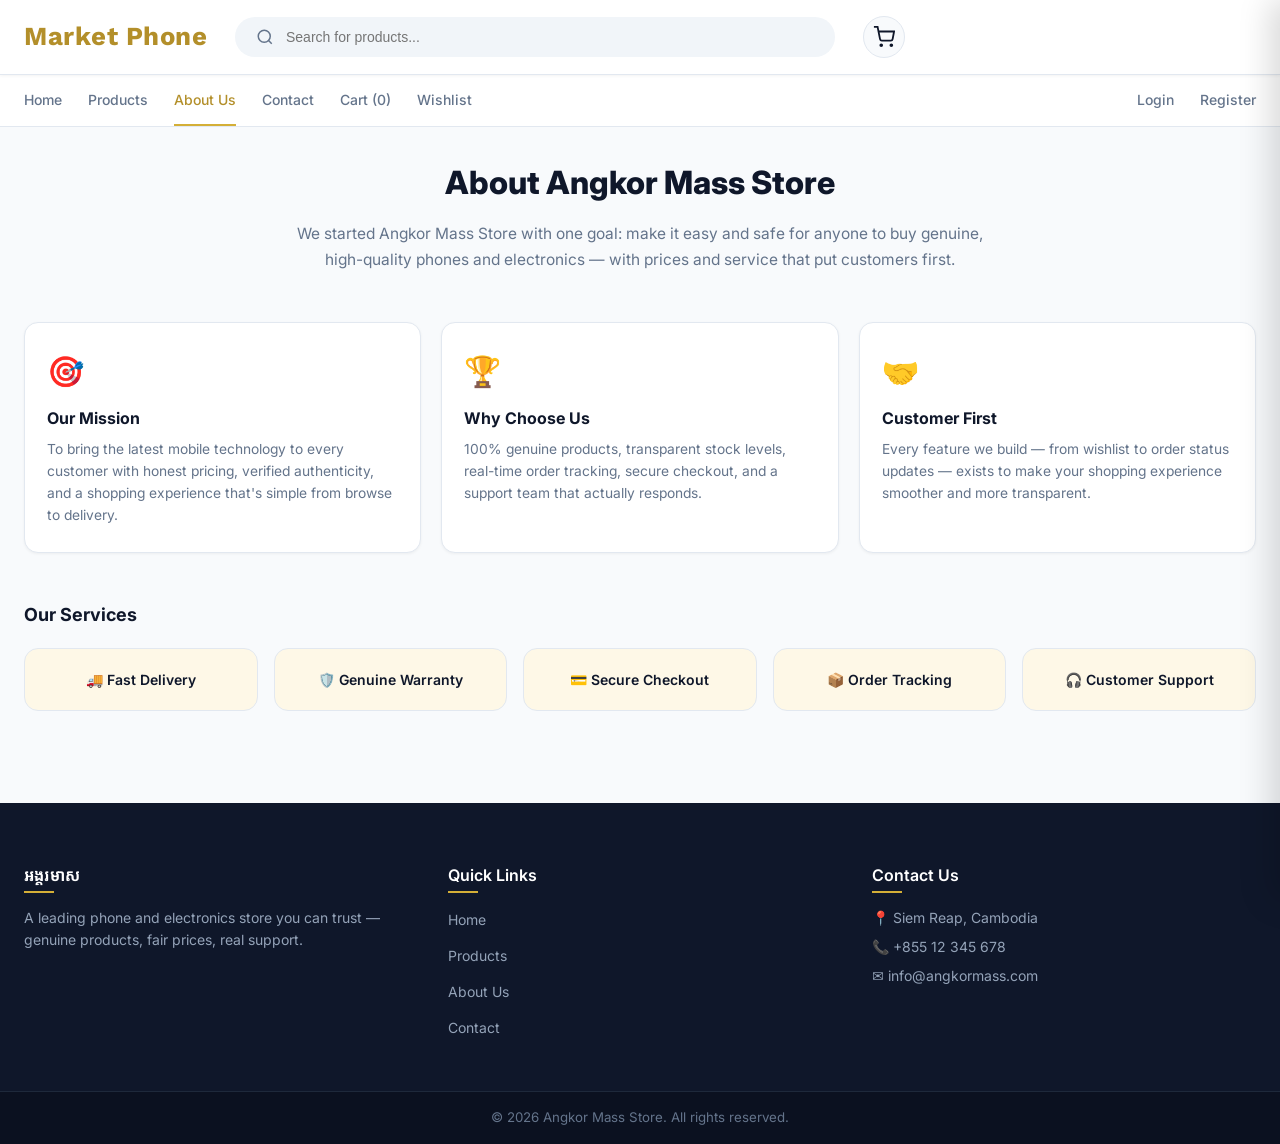
==== page/about.html @ 574a8e6e "first commit" ====
<!DOCTYPE html>
<html lang="en">
<head>
  <meta charset="UTF-8">
  <meta name="viewport" content="width=device-width, initial-scale=1.0">
  <title>About Us — Angkor Mass Store</title>
  <link rel="stylesheet" href="../css/style.css">
</head>
<body>

  <div class="topbar"></div>

  <header>
    <div class="header-inner">
      <a class="logo" href="index.html"><span class="logo-kh">Market Phone</span></a>
      <div class="search-wrap">
        <div class="search-box">
          <svg width="18" height="18" viewBox="0 0 24 24" fill="none" stroke="currentColor" stroke-width="2">
            <circle cx="11" cy="11" r="8"/><path d="m21 21-4.3-4.3"/>
          </svg>
          <input type="text" id="searchInput" placeholder="Search for products...">
        </div>
      </div>
      <div class="header-icons">
        <button aria-label="cart" onclick="openCartSidebar()">
          <svg width="22" height="22" viewBox="0 0 24 24" fill="none" stroke="currentColor" stroke-width="2">
            <circle cx="9" cy="21" r="1"/><circle cx="20" cy="21" r="1"/><path d="M1 1h4l2.68 13.39a2 2 0 0 0 2 1.61h9.72a2 2 0 0 0 2-1.61L23 6H6"/>
          </svg>
          <span id="cartBadge" style="display:none;">0</span>
        </button>
      </div>
    </div>
  </header>

  <nav>
    <button class="nav-toggle" id="navToggleBtn">☰ Menu</button>
    <div class="nav-inner"></div>
  </nav>

  <main>
    <section class="about-hero">
      <h1>About Angkor Mass Store</h1>
      <p>We started Angkor Mass Store with one goal: make it easy and safe for anyone to buy genuine, high-quality phones and electronics — with prices and service that put customers first.</p>
    </section>

    <section class="about-grid">
      <div class="about-card">
        <div class="icon">🎯</div>
        <h3>Our Mission</h3>
        <p>To bring the latest mobile technology to every customer with honest pricing, verified authenticity, and a shopping experience that's simple from browse to delivery.</p>
      </div>
      <div class="about-card">
        <div class="icon">🏆</div>
        <h3>Why Choose Us</h3>
        <p>100% genuine products, transparent stock levels, real-time order tracking, secure checkout, and a support team that actually responds.</p>
      </div>
      <div class="about-card">
        <div class="icon">🤝</div>
        <h3>Customer First</h3>
        <p>Every feature we build — from wishlist to order status updates — exists to make your shopping experience smoother and more transparent.</p>
      </div>
    </section>

    <h2 class="section-title">Our Services</h2>
    <div class="services-row">
      <div class="service-pill">🚚 Fast Delivery</div>
      <div class="service-pill">🛡️ Genuine Warranty</div>
      <div class="service-pill">💳 Secure Checkout</div>
      <div class="service-pill">📦 Order Tracking</div>
      <div class="service-pill">🎧 Customer Support</div>
    </div>
  </main>

  <footer>
    <div class="footer-inner">
      <div class="footer-col">
        <h3>អង្គរមាស</h3>
        <p class="footer-desc">A leading phone and electronics store you can trust — genuine products, fair prices, real support.</p>
      </div>
      <div class="footer-col">
        <h3>Quick Links</h3>
        <ul>
          <li><a href="index.html">Home</a></li>
          <li><a href="index.html#products">Products</a></li>
          <li><a href="about.html">About Us</a></li>
          <li><a href="contact.html">Contact</a></li>
        </ul>
      </div>
      <div class="footer-col">
        <h3>Contact Us</h3>
        <p>📍 Siem Reap, Cambodia</p>
        <p>📞 +855 12 345 678</p>
        <p>✉️ info@angkormass.com</p>
      </div>
    </div>
    <div class="footer-bottom">&copy; 2026 Angkor Mass Store. All rights reserved.</div>
  </footer>

  <script src="../js/app.js"></script>
  <script src="../js/auth.js"></script>
  <script src="../js/products.js"></script>
  <script src="../js/cart.js"></script>
  <script src="../js/wishlist.js"></script>
  <script src="../js/main.js"></script>
</body>
</html>
---- css/style.css ----
@import url('https://fonts.googleapis.com/css2?family=Inter:wght@400;500;600;700;800&family=Kantumruy+Pro:wght@500;600;700&display=swap');

:root {
  --primary: #d4af37;           /* Metallic Gold */
  --primary-dark: #b38f2a;
  --primary-light: #fef8e7;
  --bg-main: #f8fafc;           /* Clean Off-White */
  --surface: #ffffff;
  --text-main: #0f172a;         /* Deep Navy / Slate */
  --text-muted: #64748b;
  --border: #e2e8f0;
  --footer-bg: #0f172a;         /* Deep Slate Dark */
  --success: #10b981;
  --danger: #ef4444;
  --warning: #f59e0b;

  --radius-sm: 8px;
  --radius-md: 14px;
  --radius-lg: 20px;

  --shadow-sm: 0 1px 3px rgba(0, 0, 0, 0.05);
  --shadow-md: 0 10px 25px -5px rgba(0, 0, 0, 0.05), 0 8px 10px -6px rgba(0, 0, 0, 0.01);
  --shadow-hover: 0 20px 25px -5px rgba(0, 0, 0, 0.1), 0 8px 10px -6px rgba(0, 0, 0, 0.04);
}

* { box-sizing: border-box; margin: 0; padding: 0; }

html, body { height: 100%; }

body {
  font-family: 'Inter', 'Kantumruy Pro', system-ui, -apple-system, sans-serif;
  background-color: var(--bg-main);
  color: var(--text-main);
  line-height: 1.5;
  -webkit-font-smoothing: antialiased;
  min-height: 100vh;
  display: flex;
  flex-direction: column;
}

a { text-decoration: none; color: inherit; }
img { max-width: 100%; display: block; }
button { font-family: inherit; }

/* ---------- Top Strip ---------- */
.topbar {
  background: linear-gradient(90deg, var(--primary-dark), var(--primary));
  height: 6px;
  width: 100%;
}

/* ---------- Header Section ---------- */
header {
  background: var(--surface);
  border-bottom: 1px solid var(--border);
  position: sticky;
  top: 0;
  z-index: 100;
  box-shadow: var(--shadow-sm);
  backdrop-filter: blur(8px);
}

.header-inner {
  max-width: 1320px;
  margin: 0 auto;
  padding: 16px 24px;
  display: flex;
  align-items: center;
  gap: 28px;
}

.logo { display: flex; flex-direction: column; line-height: 1.1; }

.logo-kh {
  font-family: 'Kantumruy Pro', sans-serif;
  font-size: 26px;
  font-weight: 700;
  color: var(--primary-dark);
  letter-spacing: 0.5px;
}

.logo-sub {
  font-size: 11px;
  color: var(--text-muted);
  letter-spacing: 1px;
  text-transform: uppercase;
}

/* ---------- Search Bar ---------- */
.search-wrap { flex: 1; max-width: 600px; min-width: 160px; }

.search-box {
  display: flex;
  align-items: center;
  background: #f1f5f9;
  border: 1.5px solid transparent;
  border-radius: 999px;
  padding: 10px 20px;
  gap: 12px;
  transition: all 0.2s ease;
}

.search-box:focus-within {
  background: var(--surface);
  border-color: var(--primary);
  box-shadow: 0 0 0 4px rgba(212, 175, 55, 0.15);
}

.search-box input {
  border: none;
  outline: none;
  background: transparent;
  width: 100%;
  font-size: 14px;
  color: var(--text-main);
}

.search-box svg { color: var(--text-muted); transition: color 0.2s ease; flex-shrink: 0; }
.search-box:focus-within svg { color: var(--primary-dark); }

.header-icons { display: flex; align-items: center; gap: 20px; }

.header-icons button, .header-icons a.icon-btn {
  background: #f8fafc;
  border: 1px solid var(--border);
  width: 42px;
  height: 42px;
  border-radius: 50%;
  display: flex;
  align-items: center;
  justify-content: center;
  cursor: pointer;
  color: var(--text-main);
  transition: all 0.2s ease;
  position: relative;
}

.header-icons button:hover, .header-icons a.icon-btn:hover {
  background: var(--primary-light);
  color: var(--primary-dark);
  border-color: var(--primary);
}

#cartBadge {
  position: absolute;
  top: -4px;
  right: -4px;
  background: var(--danger);
  color: #fff;
  font-size: 11px;
  font-weight: 700;
  border-radius: 999px;
  padding: 2px 6px;
  line-height: 1;
  min-width: 18px;
  text-align: center;
}

/* ---------- Navigation ---------- */
nav { background: var(--surface); border-bottom: 1px solid var(--border); }

.nav-inner {
  max-width: 1320px;
  margin: 0 auto;
  display: flex;
  align-items: center;
  gap: 26px;
  padding: 0 24px;
  flex-wrap: wrap;
}

.nav-inner a {
  padding: 14px 0;
  font-size: 14px;
  font-weight: 500;
  color: var(--text-muted);
  border-bottom: 2px solid transparent;
  transition: all 0.2s ease;
  white-space: nowrap;
}

.nav-inner a:hover, .nav-inner a.active { color: var(--primary-dark); border-bottom-color: var(--primary); }

.nav-spacer { flex: 1; }

.nav-user-name { font-size: 13.5px; font-weight: 600; color: var(--text-main); white-space: nowrap; }

.nav-admin-badge {
  background: var(--text-main);
  color: #fff;
  font-size: 11px;
  font-weight: 700;
  text-transform: uppercase;
  letter-spacing: 0.5px;
  padding: 3px 10px;
  border-radius: 999px;
}

.nav-toggle {
  display: none;
  align-items: center;
  gap: 8px;
  width: 100%;
  background: none;
  border: none;
  padding: 12px 24px;
  font-weight: 700;
  font-size: 14px;
  cursor: pointer;
  color: var(--text-main);
}

/* ---------- Main Layout ---------- */
main { max-width: 1320px; margin: 0 auto; padding: 32px 24px; width: 100%; flex: 1; }

.section-title { font-size: 18px; font-weight: 700; color: var(--text-main); margin-bottom: 20px; }

/* ---------- Hero (Home page) ---------- */
.hero {
  background: linear-gradient(135deg, #111827 0%, #1f2937 55%, #3a2f14 100%);
  border-radius: var(--radius-lg);
  color: #fff;
  padding: 64px 40px;
  margin-bottom: 44px;
  display: flex;
  align-items: center;
  justify-content: space-between;
  gap: 32px;
  overflow: hidden;
  position: relative;
}

.hero-text { max-width: 560px; position: relative; z-index: 1; }

.hero-eyebrow {
  display: inline-block;
  color: var(--primary);
  font-weight: 700;
  font-size: 13px;
  letter-spacing: 1.5px;
  text-transform: uppercase;
  margin-bottom: 14px;
}

.hero-text h1 { font-size: 42px; font-weight: 800; line-height: 1.15; margin-bottom: 16px; }
.hero-text p { color: #cbd5e1; font-size: 15.5px; line-height: 1.7; margin-bottom: 28px; }

.hero-btn {
  display: inline-flex;
  align-items: center;
  gap: 8px;
  background: linear-gradient(135deg, var(--primary-dark), var(--primary));
  color: #1f2937;
  font-weight: 700;
  padding: 14px 30px;
  border-radius: 999px;
  border: none;
  cursor: pointer;
  font-size: 15px;
  transition: transform 0.15s ease, box-shadow 0.15s ease;
  box-shadow: 0 10px 25px rgba(212, 175, 55, 0.25);
}

.hero-btn:hover { transform: translateY(-2px); box-shadow: 0 14px 30px rgba(212, 175, 55, 0.35); }

.hero-visual {
  font-size: 130px;
  line-height: 1;
  position: relative;
  z-index: 1;
  filter: drop-shadow(0 20px 40px rgba(0,0,0,0.4));
}

@media (max-width: 760px) {
  .hero { flex-direction: column; text-align: center; padding: 44px 24px; }
  .hero-text { max-width: none; }
  .hero-text h1 { font-size: 30px; }
  .hero-visual { font-size: 90px; }
}

.section-block { margin-bottom: 48px; }
.section-block-head { display: flex; align-items: baseline; justify-content: space-between; margin-bottom: 18px; }
.section-block-head p { color: var(--text-muted); font-size: 13.5px; }

/* ---------- Brand Tiles ---------- */
.brand-scroll {
  display: grid;
  grid-template-columns: repeat(auto-fill, minmax(130px, 1fr));
  gap: 16px;
  margin-bottom: 40px;
}

.brand-tile {
  background: var(--surface);
  border: 1px solid var(--border);
  border-radius: var(--radius-md);
  padding: 20px 12px;
  text-align: center;
  font-weight: 600;
  font-size: 14px;
  color: var(--text-main);
  cursor: pointer;
  transition: all 0.25s cubic-bezier(0.4, 0, 0.2, 1);
  box-shadow: var(--shadow-sm);
}

.brand-tile:hover { transform: translateY(-4px); border-color: var(--primary); box-shadow: var(--shadow-hover); }

.brand-tile.active {
  background: linear-gradient(135deg, #2a2e39, #111827);
  color: #ffffff;
  border-color: #111827;
}

/* ---------- Filter Chips ---------- */
.chip-row { display: flex; flex-wrap: wrap; gap: 10px; margin: 20px 0 28px; }

.chip {
  background: var(--primary-light);
  border: 1px solid var(--border);
  border-radius: 999px;
  padding: 8px 18px;
  font-size: 13.5px;
  font-weight: 600;
  cursor: pointer;
  transition: all 0.15s ease;
}

.chip:hover, .chip.active { background: var(--primary); color: #fff; border-color: var(--primary); }

/* ---------- Product Grid & Cards ---------- */
.product-grid {
  display: grid;
  grid-template-columns: repeat(auto-fill, minmax(230px, 1fr));
  gap: 20px;
}

.product-card {
  background: var(--surface);
  border: 1px solid var(--border);
  border-radius: var(--radius-md);
  overflow: hidden;
  display: flex;
  flex-direction: column;
  transition: all 0.2s ease;
  position: relative;
}

.product-card:hover { box-shadow: var(--shadow-hover); transform: translateY(-4px); border-color: rgba(212,175,55,0.4); }

.product-card .img-wrap {
  aspect-ratio: 1/1;
  background: #fdfdfd;
  display: flex;
  align-items: center;
  justify-content: center;
  padding: 16px;
  overflow: hidden;
  position: relative;
}

.product-card .img-wrap img { max-width: 100%; max-height: 100%; object-fit: contain; transition: transform 0.2s ease; }
.product-card:hover .img-wrap img { transform: scale(1.05); }

.badge-tag {
  position: absolute;
  top: 10px;
  left: 10px;
  background: var(--text-main);
  color: #fff;
  font-size: 10.5px;
  font-weight: 700;
  text-transform: uppercase;
  letter-spacing: 0.5px;
  padding: 4px 10px;
  border-radius: 999px;
  z-index: 2;
}

.badge-stock {
  position: absolute;
  top: 10px;
  right: 10px;
  font-size: 10.5px;
  font-weight: 700;
  padding: 4px 10px;
  border-radius: 999px;
  z-index: 2;
}
.badge-stock.in { background: rgba(16,185,129,0.14); color: #059669; }
.badge-stock.low { background: rgba(245,158,11,0.16); color: #b45309; }
.badge-stock.out { background: rgba(239,68,68,0.14); color: #b91c1c; }

.wishlist-heart {
  position: absolute;
  top: 10px;
  right: 10px;
  background: #fff;
  border: 1px solid var(--border);
  border-radius: 50%;
  width: 32px;
  height: 32px;
  display: flex;
  align-items: center;
  justify-content: center;
  cursor: pointer;
  z-index: 3;
  font-size: 15px;
  color: var(--text-muted);
}
.wishlist-heart.active { color: var(--danger); border-color: var(--danger); }

.product-info { padding: 16px; display: flex; flex-direction: column; gap: 6px; flex: 1; }
.brand-title { font-size: 12px; font-weight: 600; color: var(--text-muted); text-transform: uppercase; letter-spacing: 0.5px; }
.product-name { font-size: 14.5px; font-weight: 700; color: var(--text-main); line-height: 1.35; min-height: 38px; margin: 0; }

.option-group { display: flex; flex-wrap: wrap; gap: 6px; margin: 4px 0; }
.opt-btn, .color-btn {
  background: #f1f5f9;
  border: 1px solid var(--border);
  border-radius: 6px;
  padding: 5px 10px;
  font-size: 11.5px;
  font-weight: 600;
  cursor: pointer;
  color: var(--text-main);
  transition: all 0.15s ease;
}
.opt-btn:hover, .color-btn:hover, .opt-btn.active, .color-btn.active {
  background: var(--text-main); color: #fff; border-color: var(--text-main);
}

.price-row { display: flex; align-items: baseline; gap: 8px; margin-top: auto; padding-top: 6px; }
.price-now { color: var(--primary-dark); font-weight: 800; font-size: 18px; }
.price-was { color: #b3b3b3; text-decoration: line-through; font-size: 13px; }

.card-actions { display: flex; gap: 8px; margin-top: 10px; }
.add-cart-btn, .add-cart {
  flex: 1;
  background: var(--text-main);
  color: #fff;
  border: none;
  border-radius: var(--radius-sm);
  font-weight: 600;
  font-size: 13px;
  text-align: center;
  padding: 10px;
  cursor: pointer;
  transition: background 0.15s ease;
}
.add-cart-btn:hover, .add-cart:hover { background: var(--primary-dark); }
.buy-now-btn {
  flex: 1;
  background: linear-gradient(135deg, var(--primary-dark), var(--primary));
  color: #1f2937;
  border: none;
  border-radius: var(--radius-sm);
  font-weight: 700;
  font-size: 13px;
  padding: 10px;
  cursor: pointer;
  transition: opacity 0.15s ease;
}
.buy-now-btn:hover { opacity: 0.9; }
.add-cart-btn:disabled, .buy-now-btn:disabled {
  background: #e2e8f0; color: #94a3b8; cursor: not-allowed; opacity: 1;
}

.no-result { grid-column: 1/-1; text-align: center; padding: 60px 20px; color: var(--text-muted); font-size: 15px; }

/* ---------- Buy Now / Modal ---------- */
.modal-overlay {
  position: fixed;
  inset: 0;
  background: rgba(15, 23, 42, 0.5);
  backdrop-filter: blur(3px);
  display: flex;
  align-items: center;
  justify-content: center;
  padding: 20px;
  opacity: 0;
  visibility: hidden;
  transition: all 0.25s ease;
  z-index: 2000;
}
.modal-overlay.open { opacity: 1; visibility: visible; }

.modal-card {
  background: var(--surface);
  border-radius: var(--radius-lg);
  width: 100%;
  max-width: 460px;
  max-height: 90vh;
  overflow-y: auto;
  position: relative;
  box-shadow: 0 30px 60px rgba(0,0,0,0.3);
  transform: translateY(10px);
  transition: transform 0.25s ease;
}
.modal-overlay.open .modal-card { transform: translateY(0); }

.close-modal-btn {
  position: absolute;
  top: 14px;
  right: 14px;
  background: #f1f5f9;
  border: none;
  width: 32px;
  height: 32px;
  border-radius: 50%;
  font-size: 18px;
  cursor: pointer;
  color: var(--text-muted);
  z-index: 2;
}
.close-modal-btn:hover { background: #e2e8f0; color: var(--text-main); }

.modal-header {
  display: flex;
  gap: 16px;
  align-items: center;
  padding: 24px 24px 16px;
  border-bottom: 1px solid var(--border);
}
.modal-header img { width: 84px; height: 84px; object-fit: contain; background: var(--bg-main); border-radius: var(--radius-sm); padding: 8px; }
.modal-header h3 { font-size: 16px; font-weight: 700; margin-bottom: 6px; }

.modal-body { padding: 20px 24px; display: flex; flex-direction: column; gap: 18px; }
.modal-body .option-group label,
.modal-body .option-group { display: block; }
.modal-body label { display: block; font-size: 13px; font-weight: 700; color: var(--text-main); margin-bottom: 8px; }
.modal-body .btn-group { display: flex; flex-wrap: wrap; gap: 8px; }

.qty-picker { display: flex; align-items: center; gap: 14px; }
.qty-picker button {
  width: 34px; height: 34px; border-radius: 8px; border: 1px solid var(--border);
  background: #f1f5f9; font-weight: 700; font-size: 16px; cursor: pointer;
}
.qty-picker button:disabled { opacity: 0.4; cursor: not-allowed; }
.qty-picker span { font-weight: 700; font-size: 15px; min-width: 20px; text-align: center; }

.subtotal-row {
  display: flex; justify-content: space-between; align-items: center;
  padding-top: 14px; border-top: 1px dashed var(--border); font-size: 15px;
}
.subtotal-row strong { color: var(--primary-dark); font-size: 20px; }

.modal-footer { display: flex; gap: 12px; padding: 20px 24px; border-top: 1px solid var(--border); }
.btn-cancel, .btn-confirm {
  flex: 1; padding: 13px; border-radius: var(--radius-sm); border: none; font-weight: 700; cursor: pointer; font-size: 14px;
}
.btn-cancel { background: #f1f5f9; color: var(--text-main); }
.btn-cancel:hover { background: #e2e8f0; }
.btn-confirm { background: linear-gradient(135deg, var(--primary-dark), var(--primary)); color: #1f2937; }
.btn-confirm:hover { opacity: 0.92; }

/* ---------- About Us ---------- */
.about-hero { text-align: center; max-width: 720px; margin: 0 auto 48px; }
.about-hero h1 { font-size: 32px; font-weight: 800; margin-bottom: 14px; }
.about-hero p { color: var(--text-muted); font-size: 15.5px; line-height: 1.7; }

.about-grid { display: grid; grid-template-columns: repeat(auto-fit, minmax(230px, 1fr)); gap: 20px; margin-bottom: 48px; }
.about-card {
  background: var(--surface); border: 1px solid var(--border); border-radius: var(--radius-md);
  padding: 26px 22px; box-shadow: var(--shadow-sm);
}
.about-card .icon { font-size: 30px; margin-bottom: 12px; }
.about-card h3 { font-size: 16px; font-weight: 700; margin-bottom: 8px; }
.about-card p { color: var(--text-muted); font-size: 13.8px; line-height: 1.6; }

.services-row { display: grid; grid-template-columns: repeat(auto-fit, minmax(180px, 1fr)); gap: 16px; }
.service-pill {
  background: var(--primary-light); border: 1px solid var(--border); border-radius: var(--radius-md);
  padding: 20px; text-align: center; font-weight: 600; font-size: 14px; color: var(--text-main);
}

/* ---------- Contact ---------- */
.contact-wrap { display: grid; grid-template-columns: 1fr 1.2fr; gap: 40px; align-items: flex-start; }
@media (max-width: 800px) { .contact-wrap { grid-template-columns: 1fr; } }

.contact-info h1 { font-size: 30px; font-weight: 800; margin-bottom: 14px; }
.contact-info p { color: var(--text-muted); font-size: 14.5px; margin-bottom: 24px; line-height: 1.6; }
.contact-info-item { display: flex; gap: 12px; align-items: flex-start; margin-bottom: 18px; font-size: 14px; }
.contact-info-item .icon { font-size: 18px; }

.contact-form-card {
  background: var(--surface); border: 1px solid var(--border); border-radius: var(--radius-lg);
  padding: 30px; box-shadow: var(--shadow-sm);
}

.form-group { margin-bottom: 18px; display: flex; flex-direction: column; gap: 6px; }
.form-group label { font-size: 13.5px; font-weight: 600; color: var(--text-main); }
.form-group input, .form-group textarea, .form-group select {
  width: 100%; padding: 11px 14px; border: 1.5px solid var(--border); border-radius: 8px;
  font-size: 14px; outline: none; background: #fcfbf8; transition: all 0.2s ease; font-family: inherit;
}
.form-group textarea { resize: vertical; min-height: 100px; }
.form-group input:focus, .form-group textarea:focus, .form-group select:focus {
  border-color: var(--primary); background: #ffffff; box-shadow: 0 0 0 3px rgba(212, 175, 55, 0.15);
}

.form-error, .form-success {
  display: none; padding: 10px 14px; border-radius: 8px; font-size: 13.5px; font-weight: 600; margin-bottom: 16px;
}
#contactError.show, .form-error.show { display: block; background: rgba(239,68,68,0.1); color: #b91c1c; }
#contactSuccess.show, .form-success.show { display: block; background: rgba(16,185,129,0.1); color: #047857; }

.btn-primary {
  width: 100%; padding: 13px; background: linear-gradient(135deg, var(--primary-dark), var(--primary));
  color: #1f2937; border: none; border-radius: 8px; font-size: 15px; font-weight: 700; cursor: pointer;
  transition: opacity 0.2s ease, transform 0.1s ease;
}
.btn-primary:hover { opacity: 0.94; transform: translateY(-1px); }

/* ---------- Auth Pages ---------- */
.auth-shell { flex: 1; display: flex; align-items: center; justify-content: center; padding: 40px 20px; }
.auth-wrap {
  width: 100%; max-width: 400px; background: var(--surface); border: 1px solid var(--border);
  border-radius: 16px; padding: 32px 28px; box-shadow: var(--shadow-md);
}
.auth-wrap h2 { font-size: 22px; font-weight: 700; text-align: center; margin-bottom: 6px; }
.auth-subtitle { text-align: center; color: var(--text-muted); font-size: 14px; margin-bottom: 24px; }
.auth-submit-btn { width: 100%; padding: 12px; margin-top: 8px; }
.auth-switch { text-align: center; margin-top: 20px; font-size: 13.5px; color: var(--text-muted); }
.auth-switch a { color: var(--primary-dark); font-weight: 600; }
.auth-switch a:hover { text-decoration: underline; }
.auth-msg {
  display: none; padding: 10px 14px; border-radius: 8px; font-size: 13.5px; font-weight: 600; margin-bottom: 16px; text-align: center;
}
.auth-msg.show { display: block; }
.auth-msg.success { background: rgba(16,185,129,0.1); color: #047857; }
.auth-msg.error { background: rgba(239,68,68,0.1); color: #b91c1c; }

/* ---------- Cart Sidebar & Overlay ---------- */
.cart-overlay {
  position: fixed; top: 0; left: 0; width: 100vw; height: 100vh;
  background: rgba(15, 23, 42, 0.4); backdrop-filter: blur(4px);
  opacity: 0; visibility: hidden; transition: all 0.3s ease; z-index: 1000;
}
.cart-overlay.open { opacity: 1; visibility: visible; }

.cart-sidebar {
  position: fixed; top: 0; right: -420px; width: 100%; max-width: 420px; height: 100vh;
  background: var(--surface); box-shadow: -10px 0 30px rgba(0, 0, 0, 0.15);
  display: flex; flex-direction: column; transition: right 0.3s cubic-bezier(0.4, 0, 0.2, 1); z-index: 1001;
}
.cart-sidebar.open { right: 0; }

.cart-header { padding: 20px 24px; border-bottom: 1px solid var(--border); display: flex; align-items: center; justify-content: space-between; font-size: 18px; }
.close-cart { background: none; border: none; font-size: 24px; color: var(--text-muted); cursor: pointer; transition: color 0.2s ease; }
.close-cart:hover { color: var(--text-main); }
.cart-body { flex: 1; overflow-y: auto; padding: 20px 24px; display: flex; flex-direction: column; gap: 16px; }
.cart-item { display: flex; gap: 16px; padding-bottom: 16px; border-bottom: 1px solid var(--border); }
.cart-item img { width: 70px; height: 70px; object-fit: contain; border-radius: var(--radius-sm); background: var(--bg-main); padding: 6px; }
.cart-item-details { flex: 1; display: flex; flex-direction: column; gap: 4px; }
.cart-item-title { font-weight: 600; font-size: 14px; }
.cart-item-opt { font-size: 12px; color: var(--text-muted); }
.cart-item-price { font-size: 13px; font-weight: 600; color: var(--primary-dark); }
.cart-item-actions { display: flex; align-items: center; gap: 8px; margin-top: 6px; }
.qty-btn { width: 26px; height: 26px; border-radius: 4px; border: 1px solid var(--border); background: var(--bg-main); cursor: pointer; font-weight: 600; display: flex; align-items: center; justify-content: center; }
.remove-item-btn { align-self: flex-start; background: none; border: none; color: var(--danger); font-size: 12px; cursor: pointer; margin-top: 4px; }
.cart-footer { padding: 20px 24px; border-top: 1px solid var(--border); background: #f8fafc; display: flex; flex-direction: column; gap: 10px; }
.cart-total-row { display: flex; justify-content: space-between; font-size: 14px; color: var(--text-muted); }
.cart-total-row.grand { font-size: 16px; font-weight: 700; color: var(--text-main); padding-top: 8px; border-top: 1px dashed var(--border); }
.checkout-btn, .clear-cart-btn { width: 100%; padding: 12px; border-radius: var(--radius-sm); border: none; font-weight: 600; cursor: pointer; transition: all 0.2s ease; }
.checkout-btn { background: var(--primary-dark); color: #ffffff; }
.checkout-btn:hover { background: var(--primary); }
.clear-cart-btn { background: transparent; color: var(--text-muted); }
.clear-cart-btn:hover { color: var(--danger); }
.empty-state { text-align: center; margin: auto; color: var(--text-muted); padding: 40px 20px; }
.empty-state .emoji { display: block; font-size: 40px; margin-bottom: 8px; }

/* ---------- Checkout Page ---------- */
.checkout-layout { display: grid; grid-template-columns: 1.3fr 1fr; gap: 32px; align-items: flex-start; }
@media (max-width: 850px) { .checkout-layout { grid-template-columns: 1fr; } }
.checkout-form-card, .checkout-summary-card {
  background: var(--surface); border: 1px solid var(--border); border-radius: var(--radius-lg); padding: 28px; box-shadow: var(--shadow-sm);
}
.checkout-summary-card { position: sticky; top: 90px; }
.checkout-item { display: flex; gap: 12px; padding: 12px 0; border-bottom: 1px solid var(--border); }
.checkout-item img { width: 56px; height: 56px; object-fit: contain; background: var(--bg-main); border-radius: var(--radius-sm); padding: 6px; }
.checkout-item-info { flex: 1; font-size: 13px; }
.checkout-item-info .name { font-weight: 600; font-size: 13.5px; }
.checkout-item-info .opt { color: var(--text-muted); font-size: 12px; }
.pay-methods { display: flex; flex-direction: column; gap: 10px; }
.pay-method-opt {
  display: flex; align-items: center; gap: 10px; border: 1.5px solid var(--border); border-radius: var(--radius-sm);
  padding: 12px 14px; cursor: pointer; font-size: 13.8px; font-weight: 600;
}
.pay-method-opt:has(input:checked) { border-color: var(--primary); background: var(--primary-light); }

/* ---------- Orders / My Orders ---------- */
.order-card { background: var(--surface); border: 1px solid var(--border); border-radius: var(--radius-lg); padding: 24px; margin-bottom: 20px; box-shadow: var(--shadow-sm); }
.order-head { display: flex; justify-content: space-between; align-items: center; border-bottom: 1px solid var(--border); padding-bottom: 14px; margin-bottom: 14px; flex-wrap: wrap; gap: 10px; }
.order-date { font-size: 13px; color: var(--text-muted); margin-bottom: 10px; }
.order-items { display: flex; flex-direction: column; gap: 4px; font-size: 13.8px; margin-bottom: 12px; }
.order-foot { display: flex; justify-content: space-between; align-items: center; padding-top: 14px; border-top: 1px solid var(--border); font-size: 14px; flex-wrap: wrap; gap: 8px; }

.status-pill { display: inline-block; padding: 4px 13px; border-radius: 999px; font-size: 11.5px; font-weight: 700; text-transform: uppercase; letter-spacing: 0.3px; }
.status-pending { background: rgba(245,158,11,0.15); color: #b45309; }
.status-confirmed { background: rgba(59,130,246,0.15); color: #1d4ed8; }
.status-preparing { background: rgba(139,92,246,0.15); color: #6d28d9; }
.status-shipped { background: rgba(6,182,212,0.15); color: #0e7490; }
.status-delivered { background: rgba(16,185,129,0.15); color: #047857; }
.status-cancelled { background: rgba(239,68,68,0.15); color: #b91c1c; }

/* ---------- Admin Dashboard ---------- */
.admin-shell { display: grid; grid-template-columns: 220px 1fr; gap: 26px; align-items: flex-start; }
@media (max-width: 800px) { .admin-shell { grid-template-columns: 1fr; } }

.admin-sidebar {
  background: var(--surface); border: 1px solid var(--border); border-radius: var(--radius-md);
  padding: 14px; display: flex; flex-direction: column; gap: 4px; position: sticky; top: 90px;
}
.admin-sidebar button {
  text-align: left; background: none; border: none; padding: 12px 14px; border-radius: var(--radius-sm);
  font-size: 14px; font-weight: 600; color: var(--text-muted); cursor: pointer; transition: all 0.15s ease;
}
.admin-sidebar button:hover { background: var(--primary-light); color: var(--primary-dark); }
.admin-sidebar button.active { background: var(--text-main); color: #fff; }

.admin-main { min-width: 0; }
.admin-tab-panel { display: none; }
.admin-tab-panel.active { display: block; }

.admin-panel-head { display: flex; justify-content: space-between; align-items: center; margin-bottom: 20px; flex-wrap: wrap; gap: 12px; }
.admin-panel-head h2 { font-size: 20px; font-weight: 800; }

.stats-grid { display: grid; grid-template-columns: repeat(auto-fit, minmax(210px, 1fr)); gap: 16px; margin-bottom: 30px; }
.stat-card {
  background: var(--surface); border: 1px solid var(--border); border-radius: var(--radius-md);
  padding: 20px; display: flex; flex-direction: column; gap: 8px; box-shadow: var(--shadow-sm);
}
.stat-card .stat-icon { font-size: 22px; }
.stat-card .stat-label { font-size: 12.5px; color: var(--text-muted); font-weight: 600; text-transform: uppercase; letter-spacing: 0.4px; }
.stat-card .stat-value { font-size: 26px; font-weight: 800; color: var(--text-main); }
.stat-card.warn .stat-value { color: var(--warning); }
.stat-card.danger .stat-value { color: var(--danger); }
.stat-card.good .stat-value { color: var(--success); }

.sales-stats-grid { display: grid; grid-template-columns: repeat(auto-fit, minmax(180px, 1fr)); gap: 14px; margin-bottom: 12px; }

.admin-table-wrap { background: var(--surface); border: 1px solid var(--border); border-radius: var(--radius-md); overflow-x: auto; box-shadow: var(--shadow-sm); }
table.admin-table { width: 100%; border-collapse: collapse; font-size: 13.5px; }
table.admin-table th { text-align: left; background: #f8fafc; padding: 12px 16px; font-weight: 700; font-size: 12px; text-transform: uppercase; color: var(--text-muted); border-bottom: 1px solid var(--border); white-space: nowrap; }
table.admin-table td { padding: 12px 16px; border-bottom: 1px solid var(--border); vertical-align: middle; }
table.admin-table tr:last-child td { border-bottom: none; }

.btn-sm { padding: 6px 12px; border-radius: 6px; border: 1px solid var(--border); background: #f1f5f9; font-size: 12.5px; font-weight: 600; cursor: pointer; margin-right: 6px; }
.btn-sm:hover { background: #e2e8f0; }
.btn-sm.btn-danger { background: rgba(239,68,68,0.1); color: #b91c1c; border-color: rgba(239,68,68,0.2); }
.btn-sm.btn-danger:hover { background: rgba(239,68,68,0.18); }
.btn-add-product {
  background: linear-gradient(135deg, var(--primary-dark), var(--primary)); color: #1f2937; border: none;
  padding: 11px 20px; border-radius: var(--radius-sm); font-weight: 700; font-size: 13.5px; cursor: pointer;
}

.role-badge { padding: 3px 10px; border-radius: 999px; font-size: 11px; font-weight: 700; text-transform: uppercase; }
.role-badge.role-admin { background: rgba(15,23,42,0.1); color: var(--text-main); }
.role-badge.role-user { background: rgba(59,130,246,0.12); color: #1d4ed8; }

.status-select {
  padding: 7px 10px; border-radius: 6px; border: 1px solid var(--border); font-size: 12.5px; font-weight: 600; background: #fff; cursor: pointer;
}

/* Product Add/Edit Modal Form */
.product-form-grid { display: grid; grid-template-columns: 1fr 1fr; gap: 14px; }
@media (max-width: 520px) { .product-form-grid { grid-template-columns: 1fr; } }
.product-form-grid .full { grid-column: 1 / -1; }

/* ---------- Toast Notifications ---------- */
.toast-wrap { position: fixed; bottom: 24px; left: 50%; transform: translateX(-50%); display: flex; flex-direction: column; gap: 10px; z-index: 3000; align-items: center; }
.toast {
  background: var(--text-main); color: #fff; padding: 12px 22px; border-radius: 999px; font-size: 13.5px;
  font-weight: 600; box-shadow: 0 10px 25px rgba(0,0,0,0.2); opacity: 1;
}
.toast.success { background: #047857; }
.toast.error { background: #b91c1c; }
.toast.info { background: #1f2937; }

/* ---------- Floating Chat Button ---------- */
.chat-fab {
  position: fixed; right: 24px; bottom: 24px; background: linear-gradient(135deg, #0084ff, #0066cc);
  width: 56px; height: 56px; border-radius: 50%; display: flex; align-items: center; justify-content: center;
  box-shadow: 0 10px 25px rgba(0, 132, 255, 0.4); color: #ffffff; cursor: pointer; transition: transform 0.2s ease; z-index: 99;
}
.chat-fab:hover { transform: scale(1.08); }

/* ---------- Empty-state cards (orders/wishlist pages) ---------- */
.page-empty {
  background: var(--surface); border: 1px solid var(--border); border-radius: 16px; padding: 48px 24px;
  text-align: center; max-width: 480px; margin: 40px auto; box-shadow: var(--shadow-sm);
}
.page-empty-icon { font-size: 48px; margin-bottom: 16px; }
.page-empty h3 { font-size: 20px; font-weight: 700; margin-bottom: 8px; }
.page-empty p { color: var(--text-muted); font-size: 14px; margin-bottom: 24px; line-height: 1.5; }
.btn-cta {
  display: inline-block; padding: 12px 24px; background: linear-gradient(135deg, var(--primary-dark), var(--primary));
  color: #1f2937; font-weight: 700; border-radius: 8px; transition: opacity 0.2s ease, transform 0.1s ease;
}
.btn-cta:hover { opacity: 0.95; transform: translateY(-1px); }

.page-header { margin-bottom: 28px; }
.page-header h1 { font-size: 26px; font-weight: 800; margin-bottom: 4px; }
.page-header p { color: var(--text-muted); font-size: 14.5px; }

/* ---------- Access denied ---------- */
.access-denied-wrap { text-align: center; padding: 80px 20px; }
.access-denied-wrap .icon { font-size: 54px; margin-bottom: 16px; }
.access-denied-wrap h2 { font-size: 24px; font-weight: 800; margin-bottom: 8px; }
.access-denied-wrap p { color: var(--text-muted); }

/* ---------- Dark Footer ---------- */
footer { background: var(--footer-bg); color: #94a3b8; margin-top: 60px; }
.footer-inner { max-width: 1320px; margin: 0 auto; padding: 60px 24px 40px; display: grid; grid-template-columns: repeat(auto-fit, minmax(220px, 1fr)); gap: 40px; }
.footer-col h3 { color: #ffffff; font-size: 16px; font-weight: 600; margin-bottom: 20px; position: relative; }
.footer-col h3::after { content: ''; position: absolute; left: 0; bottom: -6px; width: 30px; height: 2px; background: var(--primary); }
.footer-col ul { list-style: none; }
.footer-col ul li { margin-bottom: 12px; }
.footer-col ul li a { transition: color 0.2s ease; font-size: 14px; }
.footer-col ul li a:hover { color: #ffffff; }
.footer-col p { font-size: 14px; margin: 8px 0; }
.footer-desc { font-size: 13.5px; line-height: 1.6; }
.footer-bottom { background: #0b1120; border-top: 1px solid #1e293b; text-align: center; padding: 16px; font-size: 13.3px; color: #64748b; }

/* ---------- Responsive Nav ---------- */
@media (max-width: 900px) {
  .header-inner { gap: 14px; }
  .logo-kh { font-size: 22px; }
}

@media (max-width: 760px) {
  header { padding: 0; }
  .header-inner { padding: 12px 16px; display: grid; grid-template-columns: 1fr auto; align-items: center; }
  .search-wrap { order: 3; flex-basis: 100%; width: 100%; grid-column: 1 / -1; margin-top: 8px; }
  .nav-toggle { display: flex; }
  .nav-inner { display: none; flex-direction: column; gap: 2px; padding: 0 16px 12px; }
  .nav-inner.open { display: flex; }
  .nav-inner a { padding: 10px 4px; border-bottom: 1px solid var(--border); width: 100%; }
  .nav-spacer { display: none; }
  main { padding: 20px 16px; }
  .product-grid { grid-template-columns: repeat(2, 1fr); gap: 12px; }
}
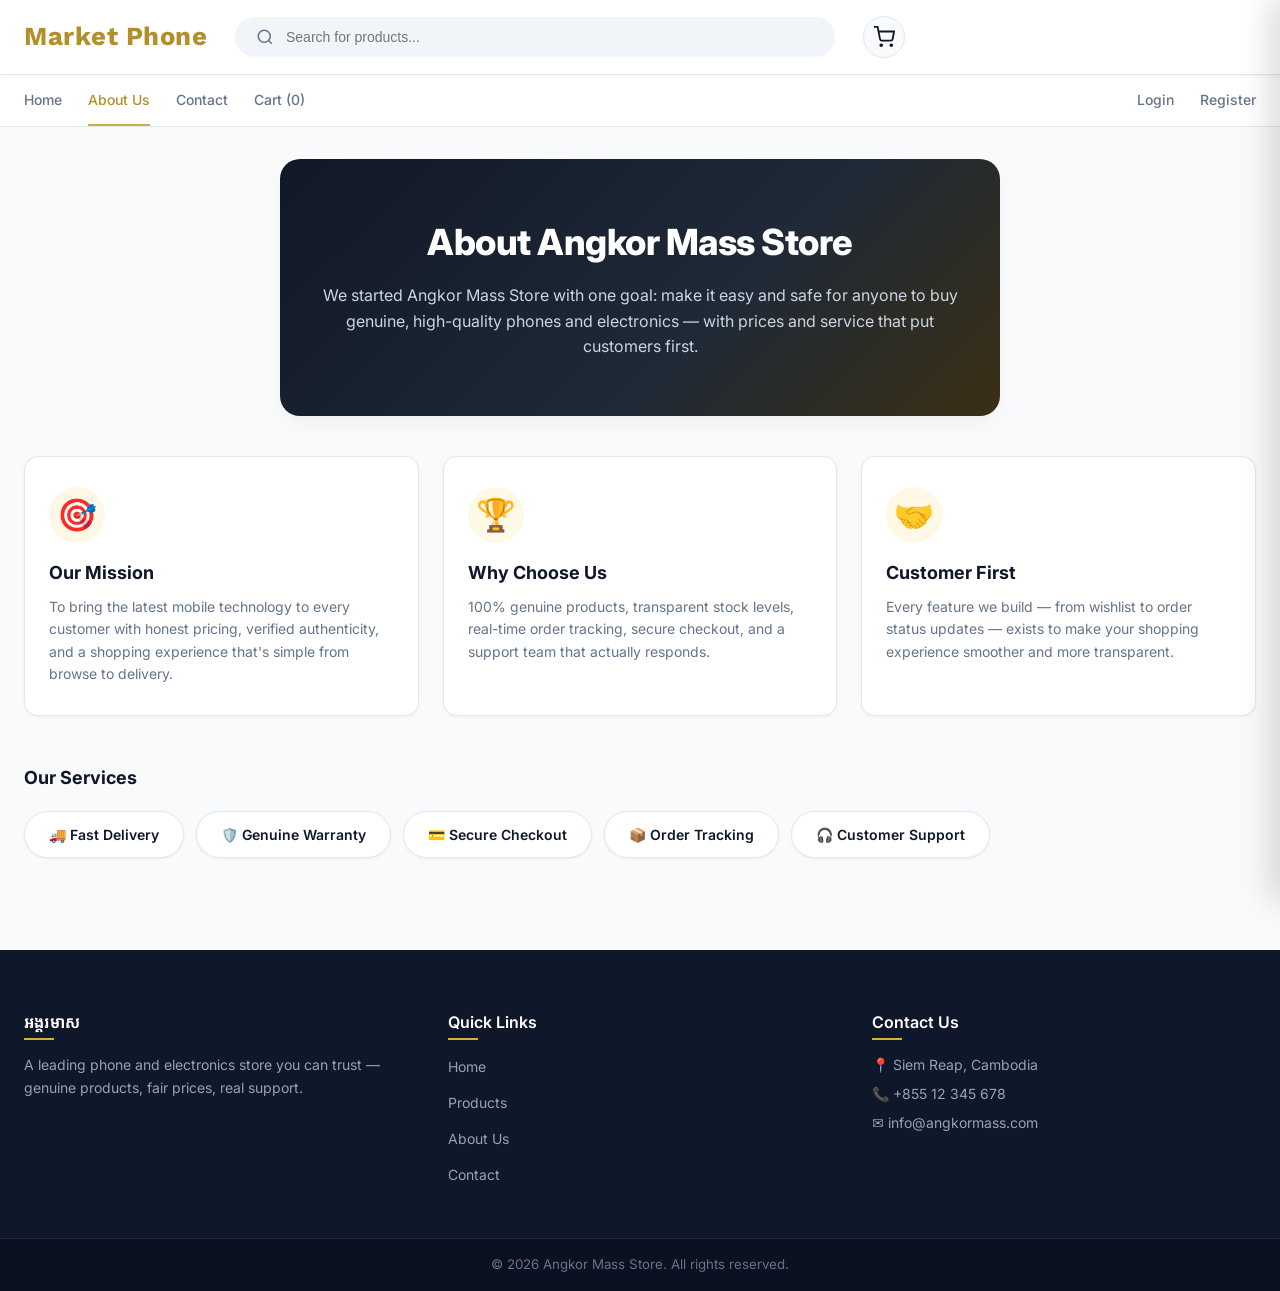
==== commit 1efc5c48: "add folder css" ====
--- a/page/about.html
+++ b/page/about.html
@@ -4,7 +4,8 @@
   <meta charset="UTF-8">
   <meta name="viewport" content="width=device-width, initial-scale=1.0">
   <title>About Us — Angkor Mass Store</title>
-  <link rel="stylesheet" href="../css/style.css">
+  <!-- <link rel="stylesheet" href="../css/style.css"> -->
+  <link rel="stylesheet" href="../css/about.css">
 </head>
 <body>
 
--- a/css/style.css
+++ b/css/style.css
@@ -575,7 +575,7 @@
 }
 
 /* ---------- Contact ---------- */
-.contact-wrap { display: grid; grid-template-columns: 1fr 1.2fr; gap: 40px; align-items: flex-start; }
+/* .contact-wrap { display: grid; grid-template-columns: 1fr 1.2fr; gap: 40px; align-items: flex-start; }
 @media (max-width: 800px) { .contact-wrap { grid-template-columns: 1fr; } }
 
 .contact-info h1 { font-size: 30px; font-weight: 800; margin-bottom: 14px; }
@@ -610,7 +610,7 @@
   color: #1f2937; border: none; border-radius: 8px; font-size: 15px; font-weight: 700; cursor: pointer;
   transition: opacity 0.2s ease, transform 0.1s ease;
 }
-.btn-primary:hover { opacity: 0.94; transform: translateY(-1px); }
+.btn-primary:hover { opacity: 0.94; transform: translateY(-1px); } */
 
 /* ---------- Auth Pages ---------- */
 .auth-shell { flex: 1; display: flex; align-items: center; justify-content: center; padding: 40px 20px; }
--- a/css/about.css
+++ b/css/about.css
@@ -0,0 +1,133 @@
+@import url('style.css');
+
+/* ---------- About Hero Section ---------- */
+.about-hero {
+  background: linear-gradient(135deg, #111827 0%, #1f2937 60%, #3a2f14 100%);
+  border-radius: var(--radius-lg);
+  color: #ffffff;
+  padding: 56px 40px;
+  text-align: center;
+  margin-bottom: 40px;
+  box-shadow: var(--shadow-md);
+}
+
+.about-hero h1 {
+  font-size: 36px;
+  font-weight: 800;
+  margin-bottom: 14px;
+  letter-spacing: -0.5px;
+}
+
+.about-hero p {
+  max-width: 680px;
+  margin: 0 auto;
+  color: #cbd5e1;
+  font-size: 16px;
+  line-height: 1.6;
+}
+
+/* ---------- Feature Cards Grid ---------- */
+.about-grid {
+  display: grid;
+  grid-template-columns: repeat(auto-fit, minmax(280px, 1fr));
+  gap: 24px;
+  margin-bottom: 48px;
+}
+
+.about-card {
+  background: var(--surface);
+  border: 1px solid var(--border);
+  border-radius: var(--radius-md);
+  padding: 30px 24px;
+  display: flex;
+  flex-direction: column;
+  align-items: flex-start;
+  box-shadow: var(--shadow-sm);
+  transition: transform 0.2s ease, box-shadow 0.2s ease, border-color 0.2s ease;
+}
+
+.about-card:hover {
+  transform: translateY(-4px);
+  box-shadow: var(--shadow-hover);
+  border-color: rgba(212, 175, 55, 0.4);
+}
+
+.about-card .icon {
+  font-size: 32px;
+  line-height: 1;
+  margin-bottom: 16px;
+  background: var(--primary-light);
+  width: 56px;
+  height: 56px;
+  border-radius: 50%;
+  display: flex;
+  align-items: center;
+  justify-content: center;
+}
+
+.about-card h3 {
+  font-size: 18px;
+  font-weight: 700;
+  color: var(--text-main);
+  margin-bottom: 10px;
+}
+
+.about-card p {
+  color: var(--text-muted);
+  font-size: 14px;
+  line-height: 1.6;
+}
+
+/* ---------- Services Section ---------- */
+.services-row {
+  display: flex;
+  flex-wrap: wrap;
+  gap: 12px;
+  margin-top: 16px;
+}
+
+.service-pill {
+  background: var(--surface);
+  border: 1.5px solid var(--border);
+  border-radius: 999px;
+  padding: 12px 24px;
+  font-size: 14px;
+  font-weight: 600;
+  color: var(--text-main);
+  box-shadow: var(--shadow-sm);
+  display: inline-flex;
+  align-items: center;
+  transition: all 0.2s ease;
+  cursor: default;
+}
+
+.service-pill:hover {
+  border-color: var(--primary);
+  background: var(--primary-light);
+  color: var(--primary-dark);
+  transform: translateY(-2px);
+}
+
+/* ---------- Responsive Adjustments ---------- */
+@media (max-width: 760px) {
+  .about-hero {
+    padding: 40px 20px;
+  }
+
+  .about-hero h1 {
+    font-size: 28px;
+  }
+
+  .about-hero p {
+    font-size: 14.5px;
+  }
+
+  .services-row {
+    gap: 8px;
+  }
+
+  .service-pill {
+    padding: 10px 16px;
+    font-size: 13px;
+  }
+}
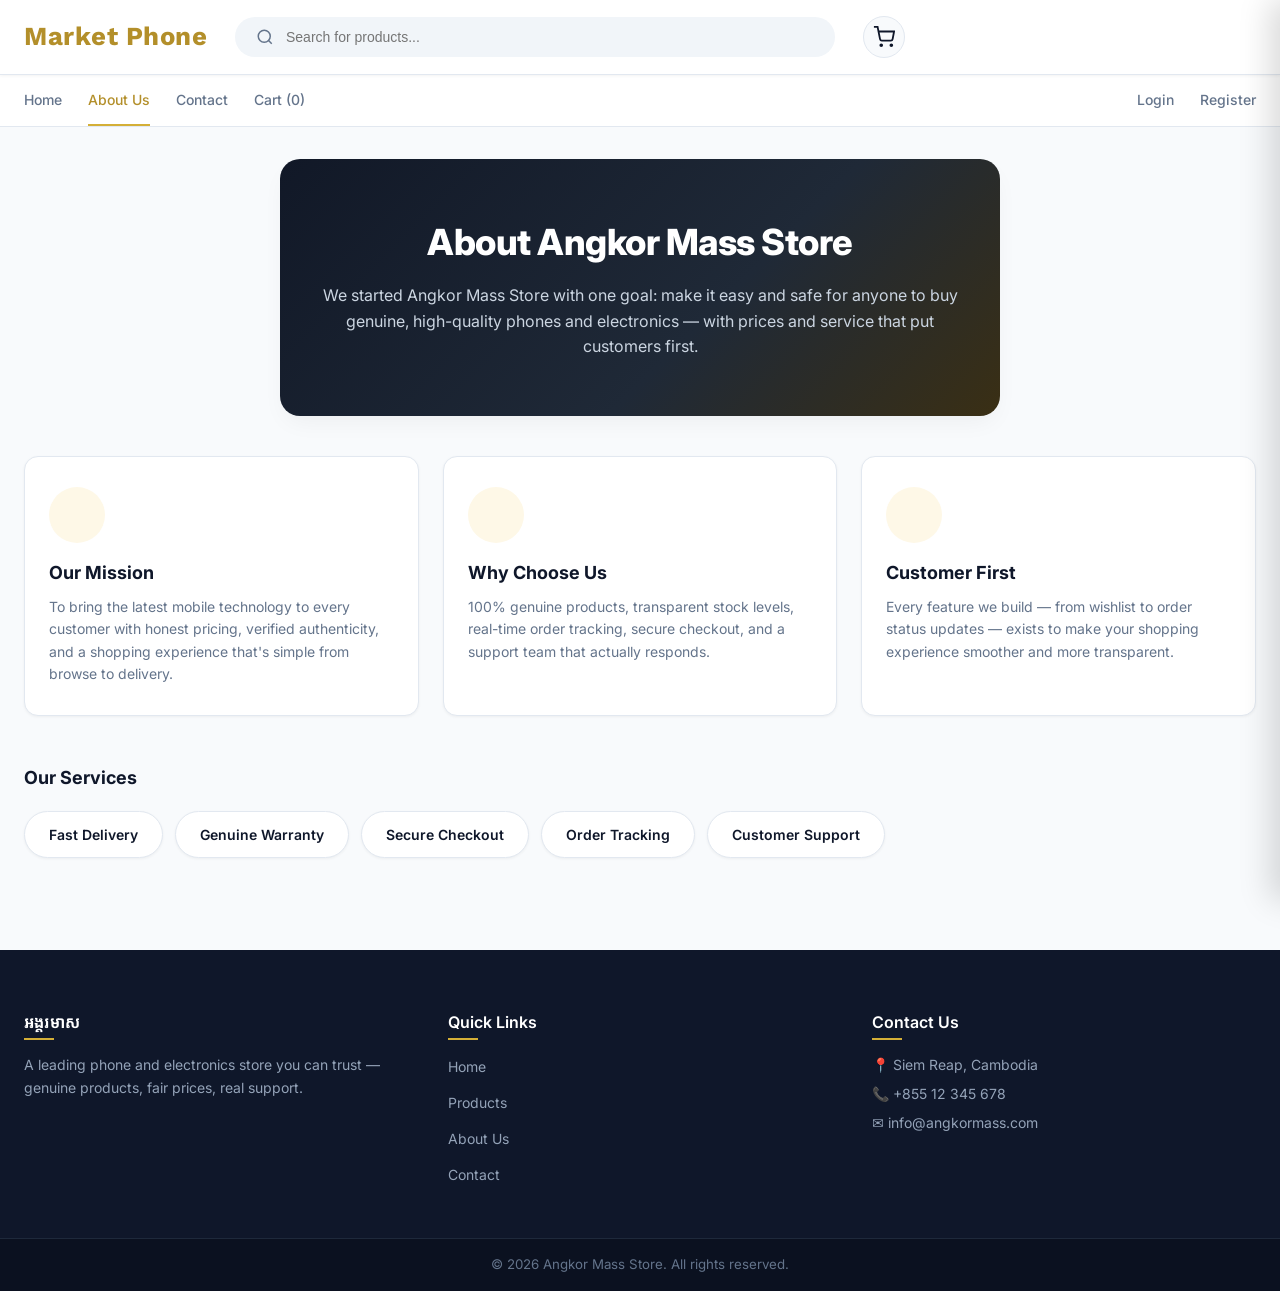
==== commit 7b773d19: "delete" ====
--- a/page/about.html
+++ b/page/about.html
@@ -46,17 +46,17 @@
 
     <section class="about-grid">
       <div class="about-card">
-        <div class="icon">🎯</div>
+        <div class="icon"></div>
         <h3>Our Mission</h3>
         <p>To bring the latest mobile technology to every customer with honest pricing, verified authenticity, and a shopping experience that's simple from browse to delivery.</p>
       </div>
       <div class="about-card">
-        <div class="icon">🏆</div>
+        <div class="icon"></div>
         <h3>Why Choose Us</h3>
         <p>100% genuine products, transparent stock levels, real-time order tracking, secure checkout, and a support team that actually responds.</p>
       </div>
       <div class="about-card">
-        <div class="icon">🤝</div>
+        <div class="icon"></div>
         <h3>Customer First</h3>
         <p>Every feature we build — from wishlist to order status updates — exists to make your shopping experience smoother and more transparent.</p>
       </div>
@@ -64,11 +64,11 @@
 
     <h2 class="section-title">Our Services</h2>
     <div class="services-row">
-      <div class="service-pill">🚚 Fast Delivery</div>
-      <div class="service-pill">🛡️ Genuine Warranty</div>
-      <div class="service-pill">💳 Secure Checkout</div>
-      <div class="service-pill">📦 Order Tracking</div>
-      <div class="service-pill">🎧 Customer Support</div>
+      <div class="service-pill"> Fast Delivery</div>
+      <div class="service-pill"> Genuine Warranty</div>
+      <div class="service-pill"> Secure Checkout</div>
+      <div class="service-pill"> Order Tracking</div>
+      <div class="service-pill"> Customer Support</div>
     </div>
   </main>
 
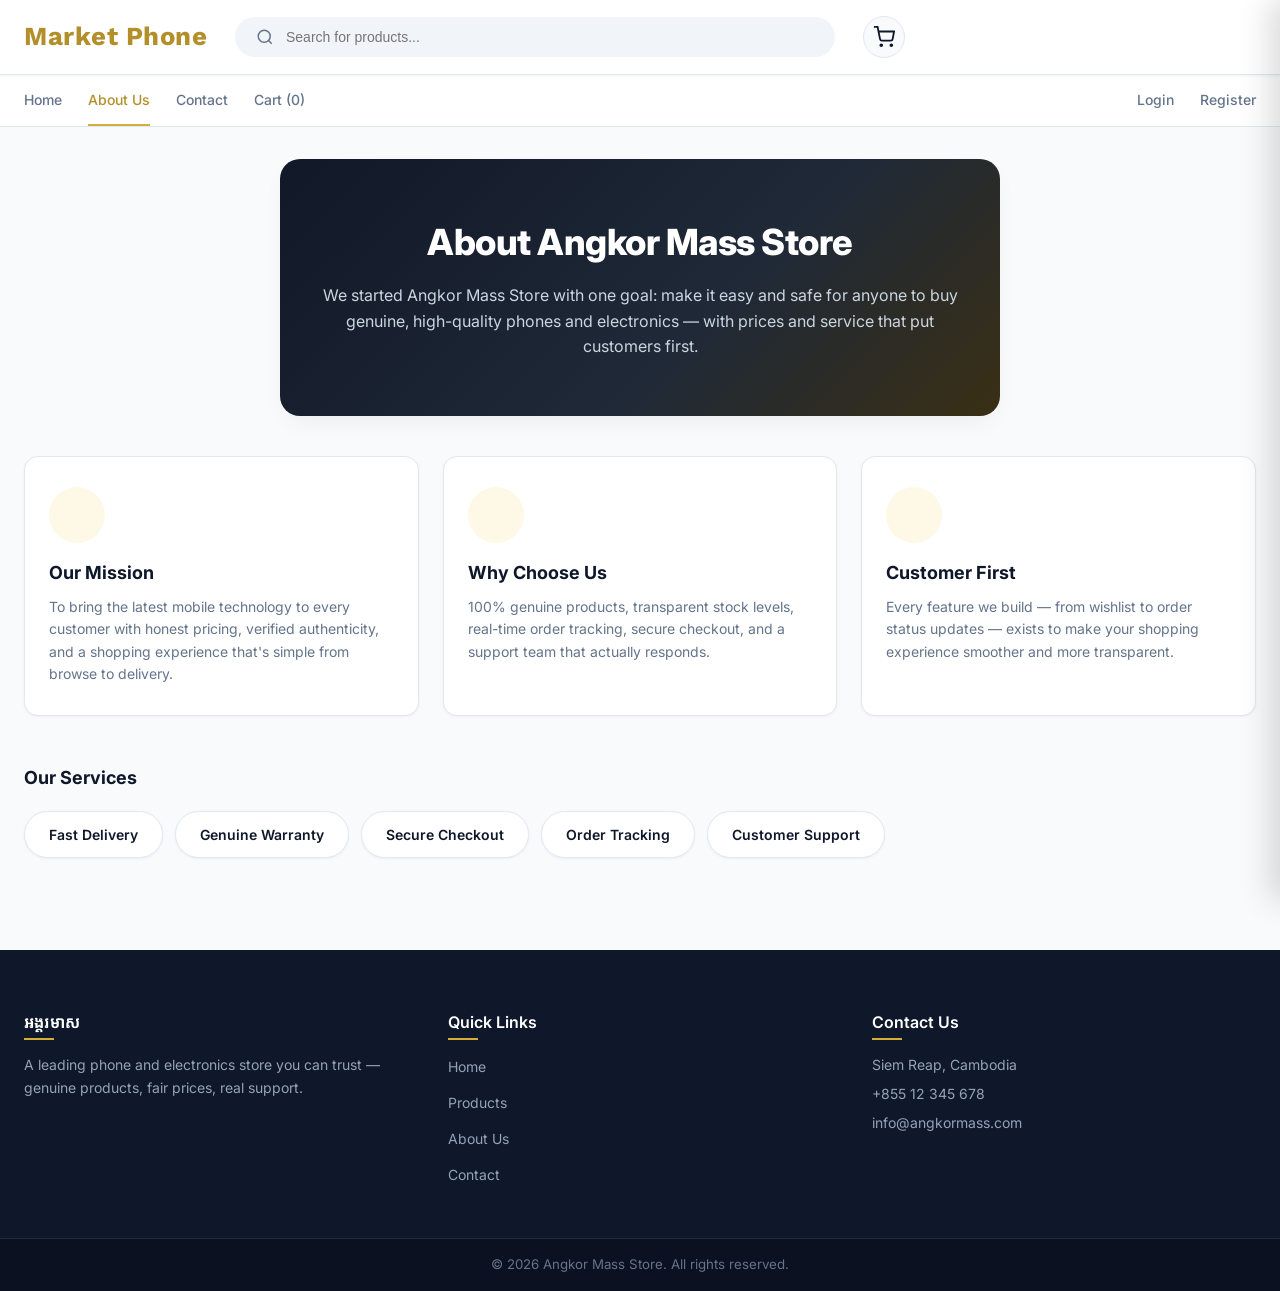
==== commit 2e1c8b62: "delete emji" ====
--- a/page/about.html
+++ b/page/about.html
@@ -89,9 +89,9 @@
       </div>
       <div class="footer-col">
         <h3>Contact Us</h3>
-        <p>📍 Siem Reap, Cambodia</p>
-        <p>📞 +855 12 345 678</p>
-        <p>✉️ info@angkormass.com</p>
+        <p> Siem Reap, Cambodia</p>
+        <p> +855 12 345 678</p>
+        <p> info@angkormass.com</p>
       </div>
     </div>
     <div class="footer-bottom">&copy; 2026 Angkor Mass Store. All rights reserved.</div>
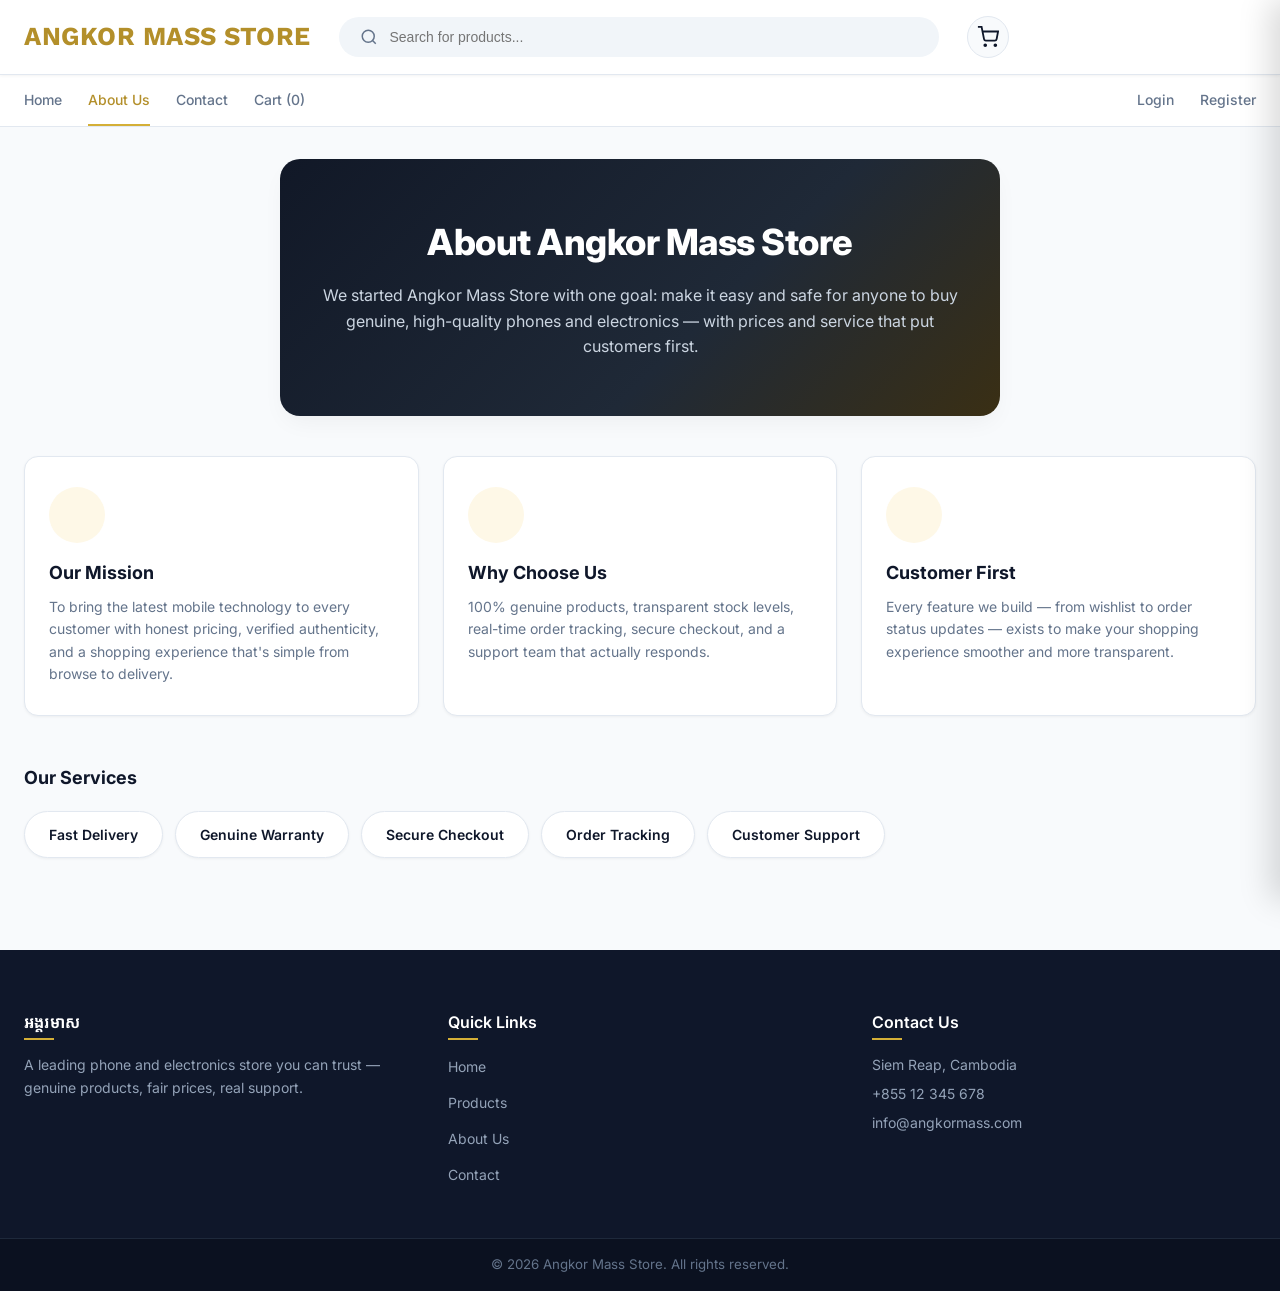
==== commit 5140e291: "edit" ====
--- a/page/about.html
+++ b/page/about.html
@@ -13,7 +13,7 @@
 
   <header>
     <div class="header-inner">
-      <a class="logo" href="index.html"><span class="logo-kh">Market Phone</span></a>
+      <a class="logo" href="index.html"><span class="logo-kh">ANGKOR MASS STORE</span></a>
       <div class="search-wrap">
         <div class="search-box">
           <svg width="18" height="18" viewBox="0 0 24 24" fill="none" stroke="currentColor" stroke-width="2">
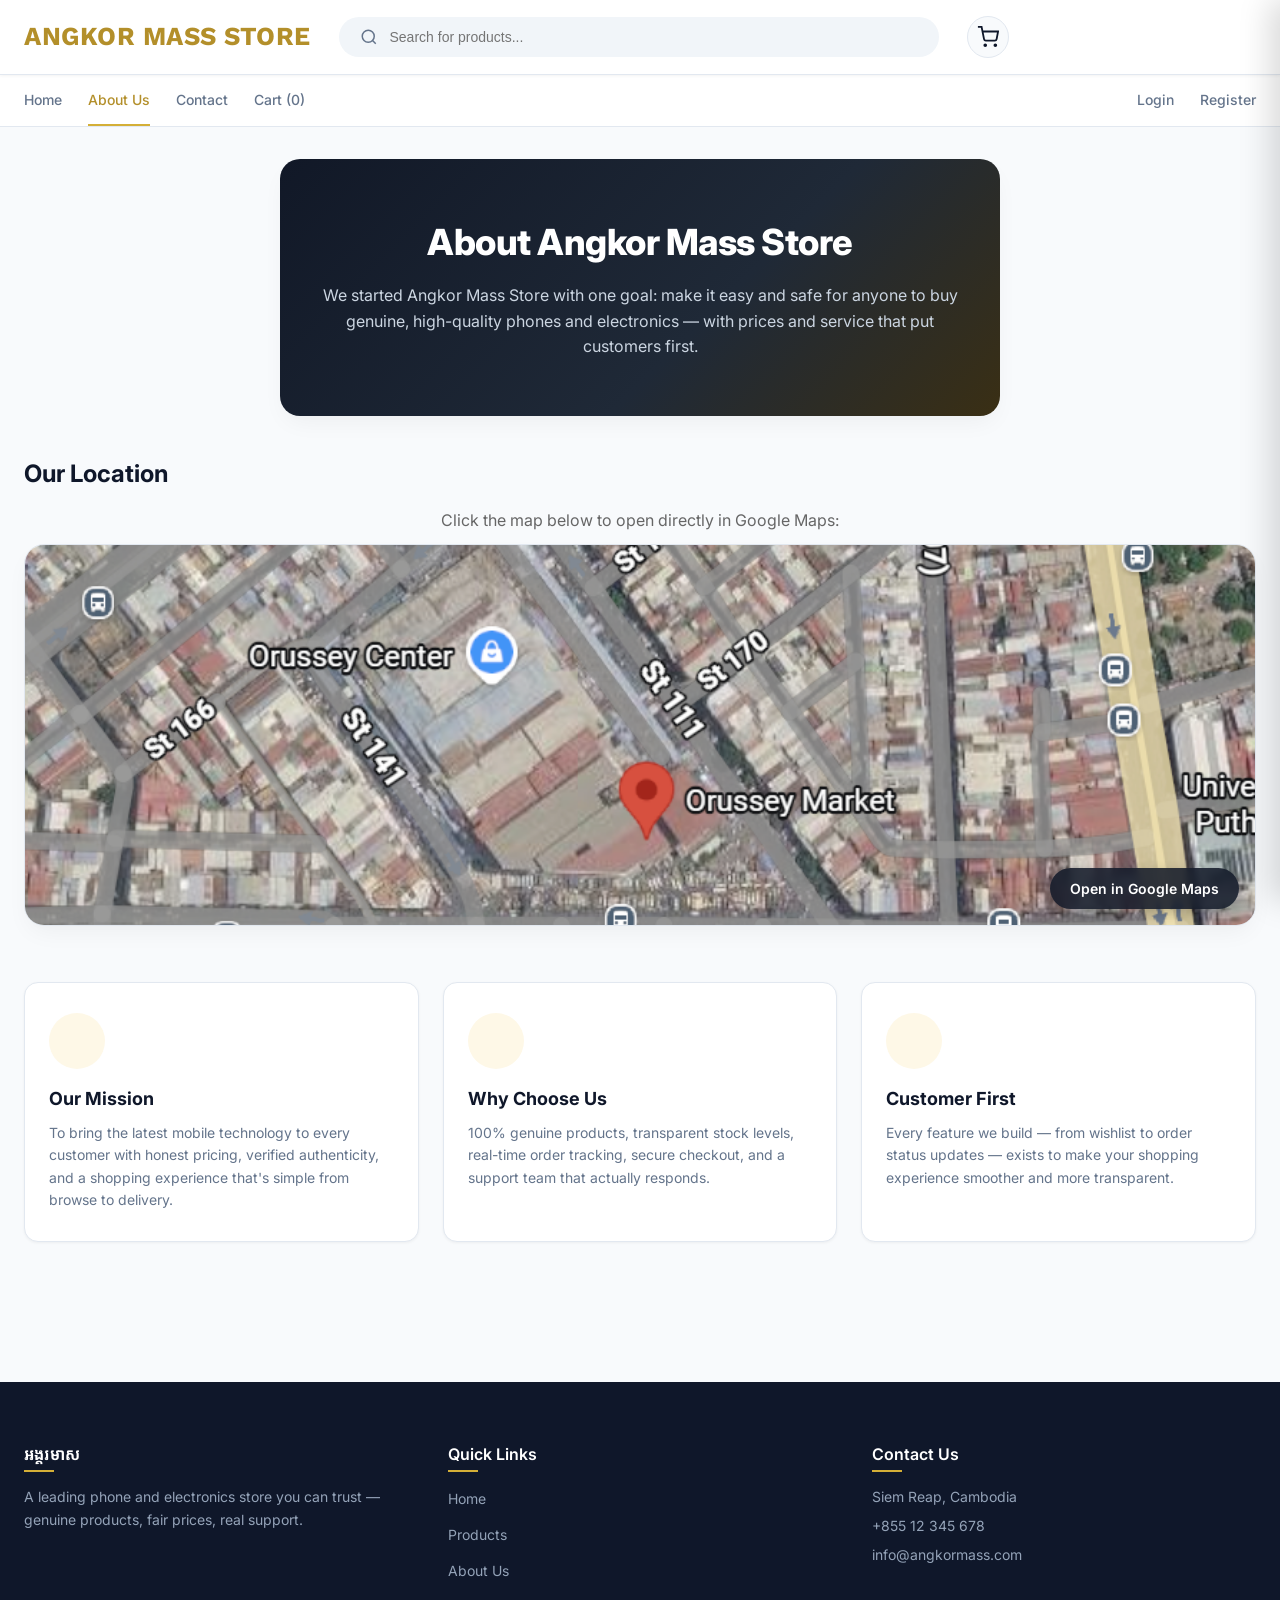
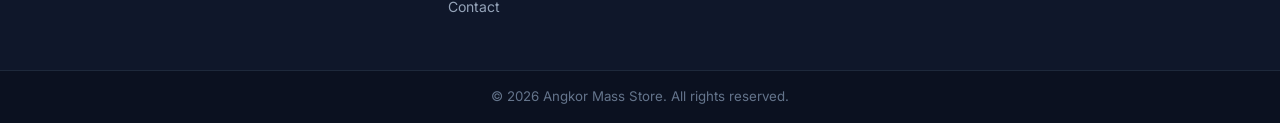
==== commit 42924c6d: "add map add function stock for admin" ====
--- a/page/about.html
+++ b/page/about.html
@@ -43,6 +43,16 @@
       <h1>About Angkor Mass Store</h1>
       <p>We started Angkor Mass Store with one goal: make it easy and safe for anyone to buy genuine, high-quality phones and electronics — with prices and service that put customers first.</p>
     </section>
+     <h2 class="section-title" style="margin-top: 40px;">Our Location</h2>
+    <div class="map-container">
+      <p style="text-align: center; margin-bottom: 12px; color: #666;">Click the map below to open directly in Google Maps:</p>
+      <a href="https://maps.app.goo.gl/Xx664frTT1W8riNk6" target="_blank" rel="noopener noreferrer" class="map-link">
+        <img src="../image/orussey.png" alt="Angkor Mass Location Map" class="map-image">
+        <div class="map-overlay">
+          <span>Open in Google Maps</span>
+        </div>
+      </a>
+    </div>
 
     <section class="about-grid">
       <div class="about-card">
@@ -62,14 +72,10 @@
       </div>
     </section>
 
-    <h2 class="section-title">Our Services</h2>
-    <div class="services-row">
-      <div class="service-pill"> Fast Delivery</div>
-      <div class="service-pill"> Genuine Warranty</div>
-      <div class="service-pill"> Secure Checkout</div>
-      <div class="service-pill"> Order Tracking</div>
-      <div class="service-pill"> Customer Support</div>
-    </div>
+  
+
+    <!-- Location Map Section -->
+   
   </main>
 
   <footer>
--- a/css/about.css
+++ b/css/about.css
@@ -3,12 +3,12 @@
 /* ---------- About Hero Section ---------- */
 .about-hero {
   background: linear-gradient(135deg, #111827 0%, #1f2937 60%, #3a2f14 100%);
-  border-radius: var(--radius-lg);
+  border-radius: var(--radius-lg, 12px);
   color: #ffffff;
   padding: 56px 40px;
   text-align: center;
   margin-bottom: 40px;
-  box-shadow: var(--shadow-md);
+  box-shadow: var(--shadow-md, 0 4px 6px -1px rgba(0, 0, 0, 0.1));
 }
 
 .about-hero h1 {
@@ -35,20 +35,20 @@
 }
 
 .about-card {
-  background: var(--surface);
-  border: 1px solid var(--border);
-  border-radius: var(--radius-md);
+  background: var(--surface, #ffffff);
+  border: 1px solid var(--border, #e5e7eb);
+  border-radius: var(--radius-md, 8px);
   padding: 30px 24px;
   display: flex;
   flex-direction: column;
   align-items: flex-start;
-  box-shadow: var(--shadow-sm);
+  box-shadow: var(--shadow-sm, 0 1px 2px 0 rgba(0, 0, 0, 0.05));
   transition: transform 0.2s ease, box-shadow 0.2s ease, border-color 0.2s ease;
 }
 
 .about-card:hover {
   transform: translateY(-4px);
-  box-shadow: var(--shadow-hover);
+  box-shadow: var(--shadow-hover, 0 10px 15px -3px rgba(0, 0, 0, 0.1));
   border-color: rgba(212, 175, 55, 0.4);
 }
 
@@ -56,7 +56,7 @@
   font-size: 32px;
   line-height: 1;
   margin-bottom: 16px;
-  background: var(--primary-light);
+  background: var(--primary-light, #fef3c7);
   width: 56px;
   height: 56px;
   border-radius: 50%;
@@ -68,12 +68,12 @@
 .about-card h3 {
   font-size: 18px;
   font-weight: 700;
-  color: var(--text-main);
+  color: var(--text-main, #111827);
   margin-bottom: 10px;
 }
 
 .about-card p {
-  color: var(--text-muted);
+  color: var(--text-muted, #6b7280);
   font-size: 14px;
   line-height: 1.6;
 }
@@ -84,17 +84,18 @@
   flex-wrap: wrap;
   gap: 12px;
   margin-top: 16px;
+  margin-bottom: 48px;
 }
 
 .service-pill {
-  background: var(--surface);
-  border: 1.5px solid var(--border);
+  background: var(--surface, #ffffff);
+  border: 1.5px solid var(--border, #e5e7eb);
   border-radius: 999px;
   padding: 12px 24px;
   font-size: 14px;
   font-weight: 600;
-  color: var(--text-main);
-  box-shadow: var(--shadow-sm);
+  color: var(--text-main, #111827);
+  box-shadow: var(--shadow-sm, 0 1px 2px 0 rgba(0, 0, 0, 0.05));
   display: inline-flex;
   align-items: center;
   transition: all 0.2s ease;
@@ -102,10 +103,74 @@
 }
 
 .service-pill:hover {
-  border-color: var(--primary);
-  background: var(--primary-light);
-  color: var(--primary-dark);
+  border-color: var(--primary, #d4af37);
+  background: var(--primary-light, #fef3c7);
+  color: var(--primary-dark, #92400e);
   transform: translateY(-2px);
+}
+
+/* ---------- Section Title ---------- */
+.section-title {
+  font-size: 24px;
+  font-weight: 700;
+  color: var(--text-main, #111827);
+  margin-bottom: 16px;
+}
+
+/* ---------- Location Map Section ---------- */
+.map-container {
+  max-width: 100%;
+  margin: 0 auto 56px auto;
+}
+
+.map-link {
+  position: relative;
+  display: block;
+  overflow: hidden;
+  border-radius: var(--radius-lg, 12px);
+  border: 1px solid var(--border, #e5e7eb);
+  box-shadow: var(--shadow-md, 0 4px 6px -1px rgba(0, 0, 0, 0.1));
+  transition: transform 0.3s ease, box-shadow 0.3s ease, border-color 0.3s ease;
+  text-decoration: none;
+}
+
+.map-link:hover {
+  transform: translateY(-4px);
+  box-shadow: var(--shadow-hover, 0 10px 15px -3px rgba(0, 0, 0, 0.1));
+  border-color: var(--primary, #d4af37);
+}
+
+.map-image {
+  width: 100%;
+  height: 380px;
+  object-fit: cover;
+  display: block;
+  transition: transform 0.3s ease;
+}
+
+.map-link:hover .map-image {
+  transform: scale(1.02);
+}
+
+.map-overlay {
+  position: absolute;
+  bottom: 16px;
+  right: 16px;
+  background: rgba(17, 24, 39, 0.85);
+  backdrop-filter: blur(4px);
+  color: #ffffff;
+  padding: 10px 20px;
+  border-radius: 999px;
+  font-size: 14px;
+  font-weight: 600;
+  box-shadow: 0 4px 12px rgba(0, 0, 0, 0.2);
+  transition: background 0.3s ease, transform 0.3s ease;
+  pointer-events: none;
+}
+
+.map-link:hover .map-overlay {
+  background: var(--primary, #d4af37);
+  color: #111827;
 }
 
 /* ---------- Responsive Adjustments ---------- */
@@ -124,10 +189,22 @@
 
   .services-row {
     gap: 8px;
+    margin-bottom: 36px;
   }
 
   .service-pill {
     padding: 10px 16px;
     font-size: 13px;
   }
+
+  .map-image {
+    height: 260px;
+  }
+
+  .map-overlay {
+    bottom: 12px;
+    right: 12px;
+    padding: 8px 14px;
+    font-size: 12px;
+  }
 }
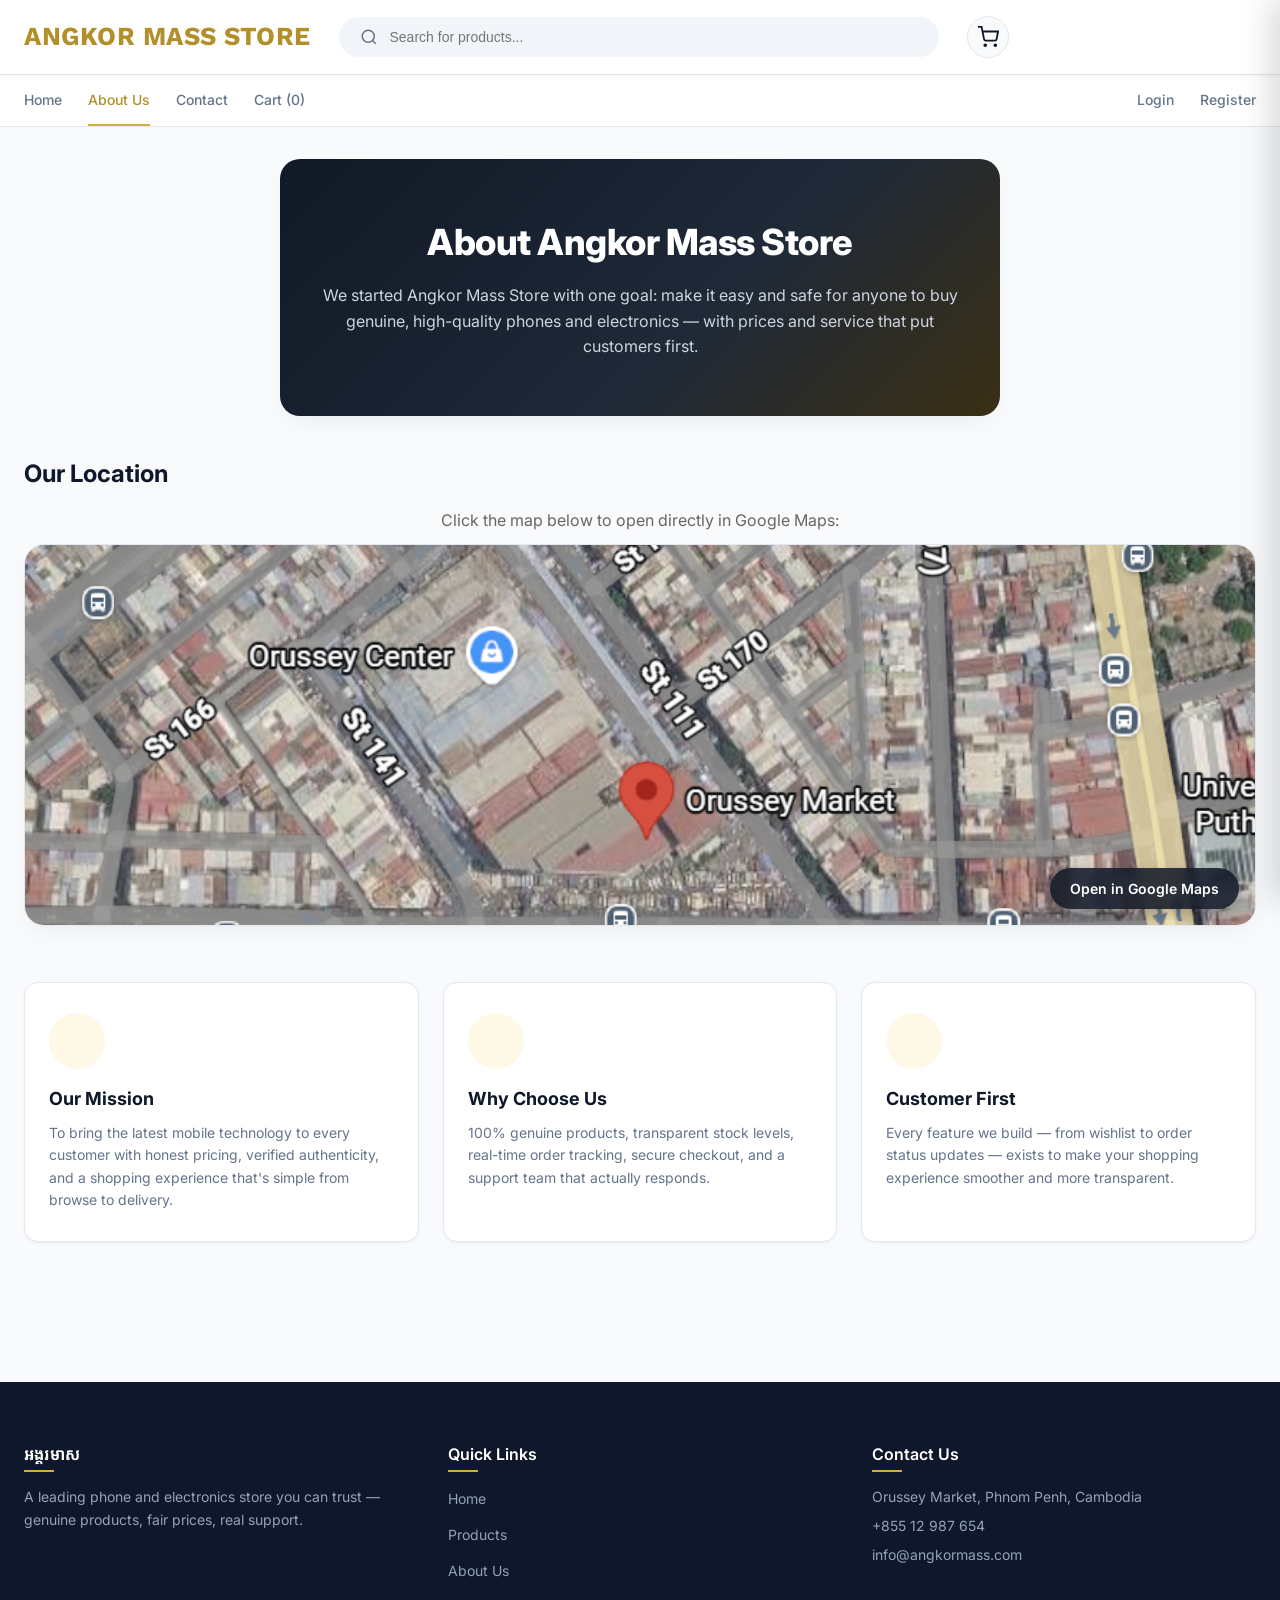
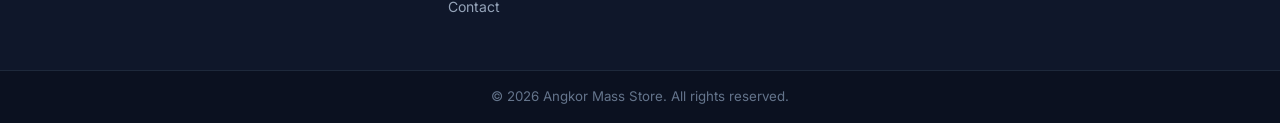
==== commit 036d74b7: "edite location and tell" ====
--- a/page/about.html
+++ b/page/about.html
@@ -95,8 +95,8 @@
       </div>
       <div class="footer-col">
         <h3>Contact Us</h3>
-        <p> Siem Reap, Cambodia</p>
-        <p> +855 12 345 678</p>
+        <p> Orussey Market, Phnom Penh, Cambodia</p>
+        <p> +855 12 987 654</p>
         <p> info@angkormass.com</p>
       </div>
     </div>
